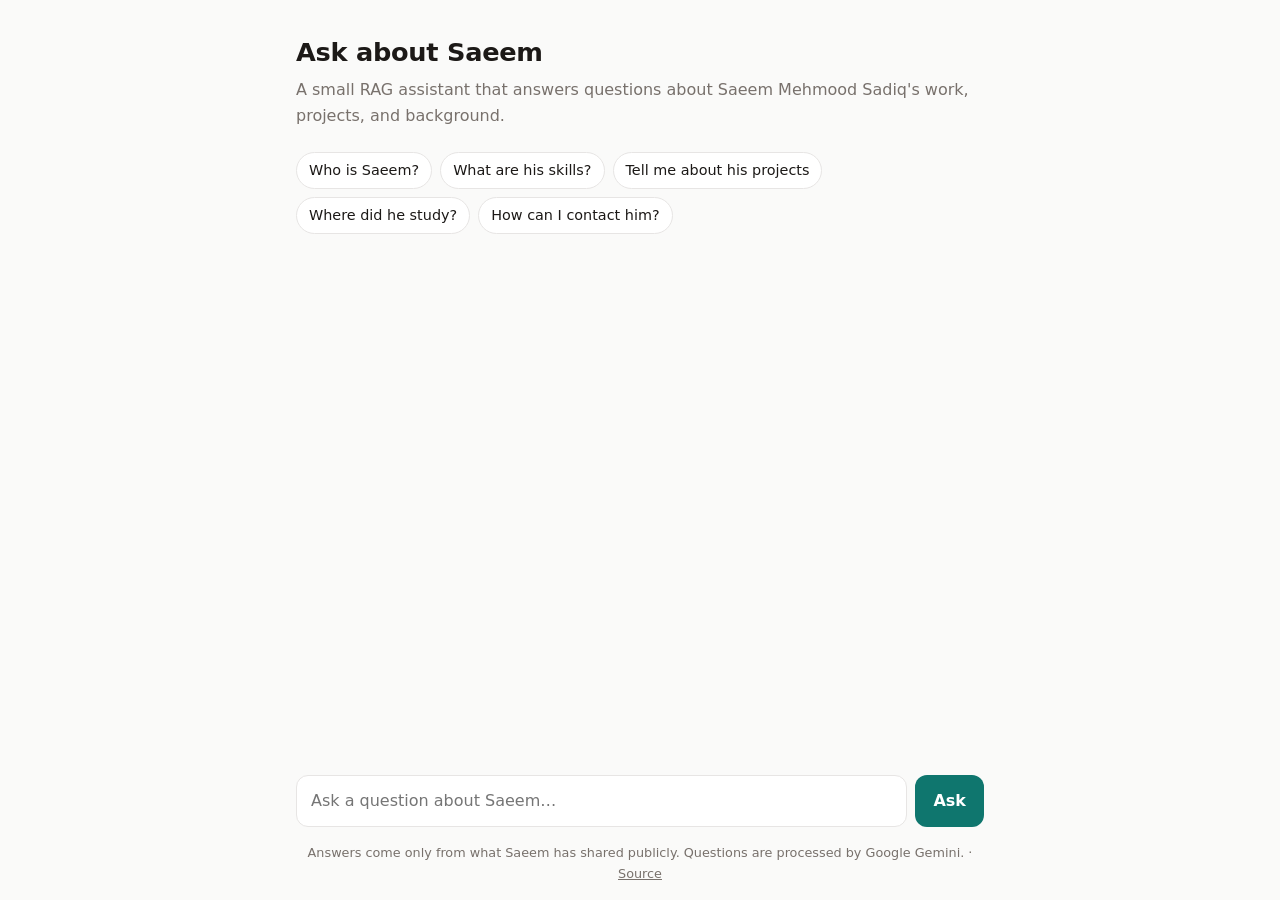
==== frontend/index.html @ ddf20d1d "frontendddddd" ====
<!doctype html>
<html lang="en">
<head>
  <meta charset="utf-8">
  <meta name="viewport" content="width=device-width, initial-scale=1">
  <title>Ask about Saeem</title>
  <meta name="description" content="A small RAG assistant that answers questions about Saeem Mehmood Sadiq.">
  <style>
    :root {
      --bg: #fafaf9;
      --surface: #ffffff;
      --text: #1c1917;
      --muted: #78716c;
      --border: #e7e5e4;
      --accent: #0f766e;
      --accent-text: #ffffff;
      --user-bubble: #0f766e;
      --bot-bubble: #f5f5f4;
    }
    @media (prefers-color-scheme: dark) {
      :root {
        --bg: #1c1917;
        --surface: #292524;
        --text: #f5f5f4;
        --muted: #a8a29e;
        --border: #44403c;
        --accent: #2dd4bf;
        --accent-text: #134e4a;
        --user-bubble: #115e59;
        --bot-bubble: #292524;
      }
    }
    * { box-sizing: border-box; }
    body {
      margin: 0;
      background: var(--bg);
      color: var(--text);
      font: 16px/1.6 system-ui, -apple-system, "Segoe UI", Roboto, sans-serif;
    }
    main {
      max-width: 720px;
      min-height: 100dvh;
      margin: 0 auto;
      padding: 32px 16px 16px;
      display: flex;
      flex-direction: column;
    }
    header h1 { margin: 0; font-size: 1.6rem; letter-spacing: -0.01em; }
    header p { margin: 4px 0 0; color: var(--muted); }
    #chat { flex: 1; padding: 24px 0; display: flex; flex-direction: column; gap: 12px; }
    .msg { max-width: 85%; padding: 10px 14px; border-radius: 14px; overflow-wrap: anywhere; }
    .msg p { margin: 0 0 8px; }
    .msg p:last-child, .msg ul:last-child { margin-bottom: 0; }
    .msg ul { margin: 0 0 8px; padding-left: 20px; }
    .msg a { color: inherit; }
    .user { align-self: flex-end; background: var(--user-bubble); color: #fff; border-bottom-right-radius: 4px; }
    .bot { align-self: flex-start; background: var(--bot-bubble); border: 1px solid var(--border); border-bottom-left-radius: 4px; }
    .error { color: #b91c1c; }
    .typing::after { content: "▍"; animation: blink 1s steps(2) infinite; }
    @keyframes blink { to { opacity: 0; } }
    #starters { display: flex; flex-wrap: wrap; gap: 8px; }
    #starters button {
      font: inherit; font-size: 0.9rem; cursor: pointer;
      padding: 6px 12px; border-radius: 999px;
      background: var(--surface); color: var(--text); border: 1px solid var(--border);
    }
    #starters button:hover { border-color: var(--accent); }
    form { display: flex; gap: 8px; padding-top: 12px; position: sticky; bottom: 0; background: var(--bg); padding-bottom: 8px; }
    input {
      flex: 1; min-width: 0; font: inherit; padding: 12px 14px;
      border-radius: 12px; border: 1px solid var(--border);
      background: var(--surface); color: var(--text);
    }
    input:focus { outline: 2px solid var(--accent); outline-offset: -1px; }
    form button {
      font: inherit; font-weight: 600; cursor: pointer;
      padding: 0 18px; border: 0; border-radius: 12px;
      background: var(--accent); color: var(--accent-text);
    }
    form button:disabled { opacity: 0.5; cursor: default; }
    footer { color: var(--muted); font-size: 0.8rem; text-align: center; padding-top: 8px; }
    footer a { color: inherit; }
  </style>
</head>
<body>
  <main>
    <header>
      <h1>Ask about Saeem</h1>
      <p>A small RAG assistant that answers questions about Saeem Mehmood Sadiq's work, projects, and background.</p>
    </header>

    <section id="chat" aria-live="polite">
      <div id="starters">
        <button type="button">Who is Saeem?</button>
        <button type="button">What are his skills?</button>
        <button type="button">Tell me about his projects</button>
        <button type="button">Where did he study?</button>
        <button type="button">How can I contact him?</button>
      </div>
    </section>

    <form id="ask">
      <input id="question" name="question" autocomplete="off" maxlength="500"
             placeholder="Ask a question about Saeem…" aria-label="Your question" required>
      <button type="submit">Ask</button>
    </form>

    <footer>
      Answers come only from what Saeem has shared publicly. Questions are processed by Google Gemini.
      · <a href="https://github.com/saim61/about-me">Source</a>
    </footer>
  </main>

  <script>
    const chat = document.getElementById("chat");
    const form = document.getElementById("ask");
    const input = document.getElementById("question");
    const button = form.querySelector("button");
    const starters = document.getElementById("starters");
    const history = [];

    function escapeHtml(text) {
      return text.replace(/[&<>"']/g, (c) => ({ "&": "&amp;", "<": "&lt;", ">": "&gt;", '"': "&quot;", "'": "&#39;" })[c]);
    }

    function inline(text) {
      return escapeHtml(text)
        .replace(/\*\*(.+?)\*\*/g, "<strong>$1</strong>")
        .replace(/`([^`]+)`/g, "<code>$1</code>")
        .replace(/(https?:\/\/[^\s<)]*[^\s<).,!?;:])/g, '<a href="$1" target="_blank" rel="noopener">$1</a>');
    }

    function render(markdown) {
      const html = [];
      let list = false;
      for (const line of markdown.split("\n")) {
        const item = line.match(/^\s*[-*]\s+(.*)/);
        if (item) {
          if (!list) { html.push("<ul>"); list = true; }
          html.push(`<li>${inline(item[1])}</li>`);
          continue;
        }
        if (list) { html.push("</ul>"); list = false; }
        if (line.trim()) html.push(`<p>${inline(line)}</p>`);
      }
      if (list) html.push("</ul>");
      return html.join("");
    }

    function bubble(role, text = "") {
      const el = document.createElement("div");
      el.className = `msg ${role}`;
      el.innerHTML = render(text);
      chat.appendChild(el);
      el.scrollIntoView({ behavior: "smooth", block: "end" });
      return el;
    }

    async function ask(question) {
      starters.remove();
      bubble("user", question);
      const reply = bubble("bot");
      reply.classList.add("typing");
      button.disabled = true;
      let answer = "";

      try {
        const response = await fetch("/ask", {
          method: "POST",
          headers: { "Content-Type": "application/json" },
          body: JSON.stringify({ question, history: history.slice(-3) }),
        });
        if (!response.ok) {
          const body = await response.json().catch(() => ({}));
          throw new Error(typeof body.detail === "string" ? body.detail : "Something went wrong. Please try again.");
        }

        const reader = response.body.getReader();
        const decoder = new TextDecoder();
        let buffer = "";
        for (;;) {
          const { value, done } = await reader.read();
          if (done) break;
          buffer += decoder.decode(value, { stream: true });
          const lines = buffer.split("\n");
          buffer = lines.pop();
          for (const line of lines) {
            if (!line.trim()) continue;
            const event = JSON.parse(line);
            if (event.type === "text") {
              answer += event.text;
              reply.innerHTML = render(answer);
              reply.scrollIntoView({ block: "end" });
            } else if (event.type === "error") {
              throw new Error(event.message);
            }
          }
        }
        history.push({ question, answer });
      } catch (error) {
        reply.innerHTML = `<p class="error">${escapeHtml(error.message)}</p>`;
      } finally {
        reply.classList.remove("typing");
        button.disabled = false;
        input.focus();
      }
    }

    form.addEventListener("submit", (event) => {
      event.preventDefault();
      const question = input.value.trim();
      if (!question || button.disabled) return;
      input.value = "";
      ask(question);
    });

    starters.addEventListener("click", (event) => {
      if (event.target.tagName === "BUTTON" && !button.disabled) ask(event.target.textContent);
    });
  </script>
</body>
</html>
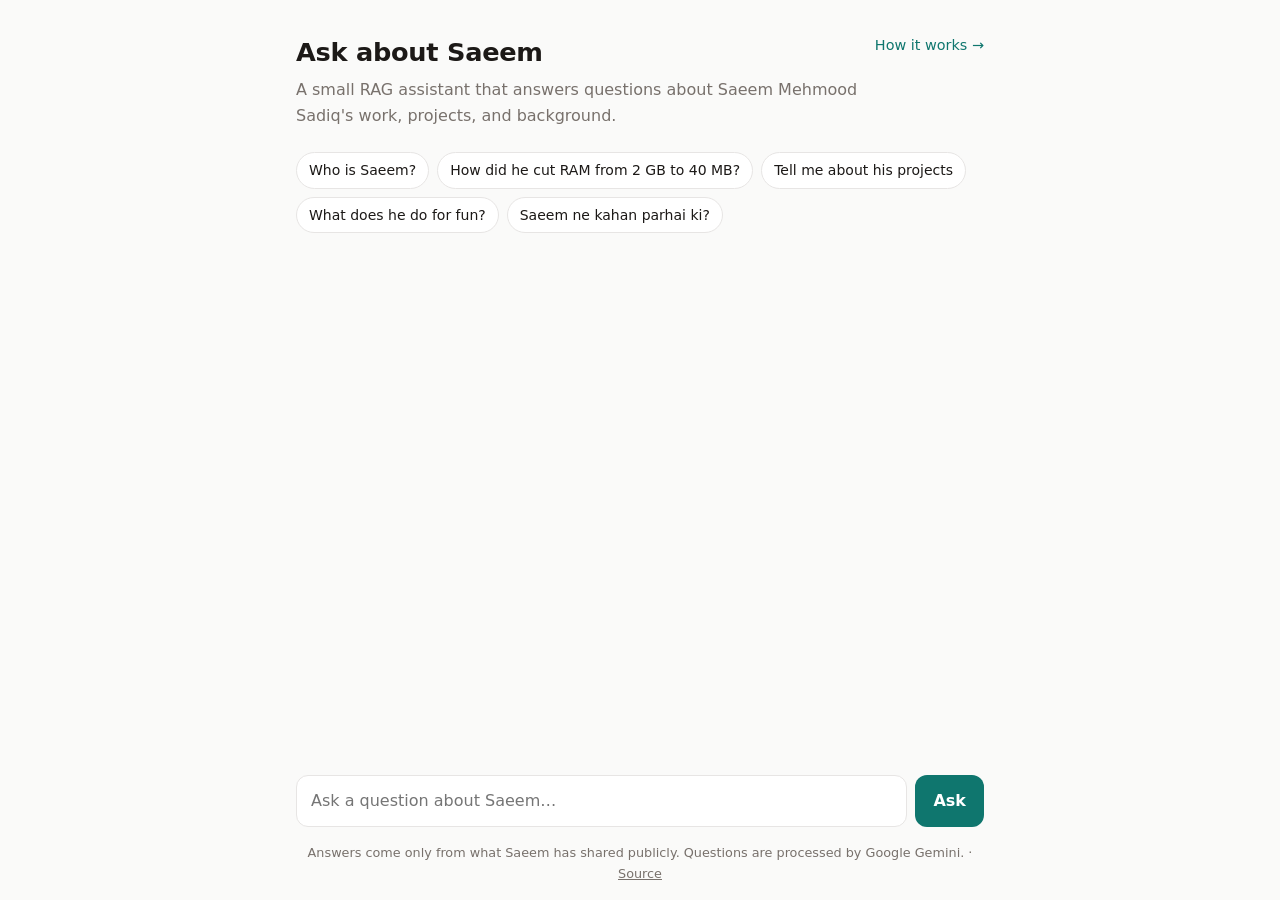
==== commit 1562ae74: "improvements in the frontend ..." ====
--- a/frontend/index.html
+++ b/frontend/index.html
@@ -5,97 +5,25 @@
   <meta name="viewport" content="width=device-width, initial-scale=1">
   <title>Ask about Saeem</title>
   <meta name="description" content="A small RAG assistant that answers questions about Saeem Mehmood Sadiq.">
-  <style>
-    :root {
-      --bg: #fafaf9;
-      --surface: #ffffff;
-      --text: #1c1917;
-      --muted: #78716c;
-      --border: #e7e5e4;
-      --accent: #0f766e;
-      --accent-text: #ffffff;
-      --user-bubble: #0f766e;
-      --bot-bubble: #f5f5f4;
-    }
-    @media (prefers-color-scheme: dark) {
-      :root {
-        --bg: #1c1917;
-        --surface: #292524;
-        --text: #f5f5f4;
-        --muted: #a8a29e;
-        --border: #44403c;
-        --accent: #2dd4bf;
-        --accent-text: #134e4a;
-        --user-bubble: #115e59;
-        --bot-bubble: #292524;
-      }
-    }
-    * { box-sizing: border-box; }
-    body {
-      margin: 0;
-      background: var(--bg);
-      color: var(--text);
-      font: 16px/1.6 system-ui, -apple-system, "Segoe UI", Roboto, sans-serif;
-    }
-    main {
-      max-width: 720px;
-      min-height: 100dvh;
-      margin: 0 auto;
-      padding: 32px 16px 16px;
-      display: flex;
-      flex-direction: column;
-    }
-    header h1 { margin: 0; font-size: 1.6rem; letter-spacing: -0.01em; }
-    header p { margin: 4px 0 0; color: var(--muted); }
-    #chat { flex: 1; padding: 24px 0; display: flex; flex-direction: column; gap: 12px; }
-    .msg { max-width: 85%; padding: 10px 14px; border-radius: 14px; overflow-wrap: anywhere; }
-    .msg p { margin: 0 0 8px; }
-    .msg p:last-child, .msg ul:last-child { margin-bottom: 0; }
-    .msg ul { margin: 0 0 8px; padding-left: 20px; }
-    .msg a { color: inherit; }
-    .user { align-self: flex-end; background: var(--user-bubble); color: #fff; border-bottom-right-radius: 4px; }
-    .bot { align-self: flex-start; background: var(--bot-bubble); border: 1px solid var(--border); border-bottom-left-radius: 4px; }
-    .error { color: #b91c1c; }
-    .typing::after { content: "▍"; animation: blink 1s steps(2) infinite; }
-    @keyframes blink { to { opacity: 0; } }
-    #starters { display: flex; flex-wrap: wrap; gap: 8px; }
-    #starters button {
-      font: inherit; font-size: 0.9rem; cursor: pointer;
-      padding: 6px 12px; border-radius: 999px;
-      background: var(--surface); color: var(--text); border: 1px solid var(--border);
-    }
-    #starters button:hover { border-color: var(--accent); }
-    form { display: flex; gap: 8px; padding-top: 12px; position: sticky; bottom: 0; background: var(--bg); padding-bottom: 8px; }
-    input {
-      flex: 1; min-width: 0; font: inherit; padding: 12px 14px;
-      border-radius: 12px; border: 1px solid var(--border);
-      background: var(--surface); color: var(--text);
-    }
-    input:focus { outline: 2px solid var(--accent); outline-offset: -1px; }
-    form button {
-      font: inherit; font-weight: 600; cursor: pointer;
-      padding: 0 18px; border: 0; border-radius: 12px;
-      background: var(--accent); color: var(--accent-text);
-    }
-    form button:disabled { opacity: 0.5; cursor: default; }
-    footer { color: var(--muted); font-size: 0.8rem; text-align: center; padding-top: 8px; }
-    footer a { color: inherit; }
-  </style>
+  <link rel="stylesheet" href="style.css">
 </head>
 <body>
   <main>
     <header>
-      <h1>Ask about Saeem</h1>
-      <p>A small RAG assistant that answers questions about Saeem Mehmood Sadiq's work, projects, and background.</p>
+      <div>
+        <h1>Ask about Saeem</h1>
+        <p>A small RAG assistant that answers questions about Saeem Mehmood Sadiq's work, projects, and background.</p>
+      </div>
+      <nav><a href="how-it-works.html">How it works →</a></nav>
     </header>
 
     <section id="chat" aria-live="polite">
-      <div id="starters">
+      <div id="starters" class="chips">
         <button type="button">Who is Saeem?</button>
-        <button type="button">What are his skills?</button>
+        <button type="button">How did he cut RAM from 2 GB to 40 MB?</button>
         <button type="button">Tell me about his projects</button>
-        <button type="button">Where did he study?</button>
-        <button type="button">How can I contact him?</button>
+        <button type="button">What does he do for fun?</button>
+        <button type="button">Saeem ne kahan parhai ki?</button>
       </div>
     </section>
 
@@ -116,8 +44,25 @@
     const form = document.getElementById("ask");
     const input = document.getElementById("question");
     const button = form.querySelector("button");
-    const starters = document.getElementById("starters");
     const history = [];
+    const asked = new Set();
+
+    const FOLLOW_UPS = [
+      [/Hobbies/, ["What is Saeem learning right now?", "Where is Saeem based?"]],
+      [/Technical Skills/, ["Does Saeem know Kubernetes?", "Which databases has he used?"]],
+      [/Code Graphers/, ["How did he cut RAM from 2 GB to 40 MB?", "Where did he work before Code Graphers?"]],
+      [/Dycoders/, ["What did he do at Automatiq?", "Does Saeem know Elixir?"]],
+      [/Automatiq/, ["What did he do at InvoZone?", "What was his first job?"]],
+      [/InvoZone/, ["What was his first job?", "Does Saeem know Elixir?"]],
+      [/Timeline|ILI Digital/, ["What does he do at ILI Digital?", "How many years of experience does he have?"]],
+      [/Projects|Hookline|Podium|fxflow|Olist|Message App|imagehash/,
+        ["What is Hookline?", "Tell me about Podium", "What open-source contribution has he made?"]],
+      [/Education|Levels|Background/, ["Which university did he attend?", "Where did he do his A Levels?"]],
+      [/Learning/, ["Has he built any data engineering projects?", "What is fxflow?"]],
+      [/Contact|Quick Facts/, ["What is Saeem's GitHub?", "Tell me about his projects"]],
+      [/Summary/, ["What are his skills?", "Tell me about his projects"]],
+    ];
+    const DEFAULT_FOLLOW_UPS = ["Who is Saeem?", "Tell me about his projects", "What does he do for fun?"];
 
     function escapeHtml(text) {
       return text.replace(/[&<>"']/g, (c) => ({ "&": "&amp;", "<": "&lt;", ">": "&gt;", '"': "&quot;", "'": "&#39;" })[c]);
@@ -156,13 +101,56 @@
       return el;
     }
 
+    function underTheHood(sources, guardrail) {
+      const details = document.createElement("details");
+      details.className = "under";
+      if (guardrail) {
+        details.innerHTML = `<summary>🔍 How I answered this</summary>
+          <p class="query">A cheap pre-check answered this before any LLM call
+          (<code>${escapeHtml(guardrail)}</code>), so no Gemini quota was used.</p>`;
+        return details;
+      }
+      const items = sources.chunks.map((c) => `<li>${escapeHtml(c.section || "untitled")}
+        <div class="bar" title="similarity ${c.score}"><span style="width:${Math.max(0, c.score) * 100}%"></span></div>
+        </li>`).join("");
+      details.innerHTML = `<summary>🔍 How I found this</summary>
+        <p class="query">Searched for: <q>${escapeHtml(sources.search_query)}</q></p>
+        <ol>${items}</ol>`;
+      return details;
+    }
+
+    function followUps(sections) {
+      const picked = [];
+      for (const section of sections) {
+        for (const [pattern, questions] of FOLLOW_UPS) {
+          if (pattern.test(section)) picked.push(...questions);
+        }
+      }
+      const fresh = [...new Set([...picked, ...DEFAULT_FOLLOW_UPS])]
+        .filter((q) => !asked.has(q.toLowerCase()))
+        .slice(0, 3);
+      if (!fresh.length) return null;
+      const box = document.createElement("div");
+      box.className = "chips follow-ups";
+      for (const q of fresh) {
+        const chip = document.createElement("button");
+        chip.type = "button";
+        chip.textContent = q;
+        box.appendChild(chip);
+      }
+      return box;
+    }
+
     async function ask(question) {
-      starters.remove();
+      document.querySelectorAll("#chat .chips").forEach((el) => el.remove());
+      asked.add(question.toLowerCase());
       bubble("user", question);
       const reply = bubble("bot");
       reply.classList.add("typing");
       button.disabled = true;
       let answer = "";
+      let sources = null;
+      let guardrail = null;
 
       try {
         const response = await fetch("/ask", {
@@ -187,16 +175,23 @@
           for (const line of lines) {
             if (!line.trim()) continue;
             const event = JSON.parse(line);
-            if (event.type === "text") {
+            if (event.type === "sources") {
+              sources = event;
+            } else if (event.type === "text") {
               answer += event.text;
               reply.innerHTML = render(answer);
               reply.scrollIntoView({ block: "end" });
+            } else if (event.type === "done") {
+              guardrail = event.guardrail || null;
             } else if (event.type === "error") {
               throw new Error(event.message);
             }
           }
         }
         history.push({ question, answer });
+        if (sources || guardrail) reply.appendChild(underTheHood(sources, guardrail));
+        const chips = followUps(sources ? sources.chunks.map((c) => c.section || "") : []);
+        if (chips) chat.appendChild(chips);
       } catch (error) {
         reply.innerHTML = `<p class="error">${escapeHtml(error.message)}</p>`;
       } finally {
@@ -214,8 +209,11 @@
       ask(question);
     });
 
-    starters.addEventListener("click", (event) => {
-      if (event.target.tagName === "BUTTON" && !button.disabled) ask(event.target.textContent);
+    chat.addEventListener("click", (event) => {
+      const target = event.target;
+      if (target.tagName === "BUTTON" && target.closest(".chips") && !button.disabled) {
+        ask(target.textContent);
+      }
     });
   </script>
 </body>
--- a/frontend/style.css
+++ b/frontend/style.css
@@ -0,0 +1,121 @@
+:root {
+  --bg: #fafaf9;
+  --surface: #ffffff;
+  --text: #1c1917;
+  --muted: #78716c;
+  --border: #e7e5e4;
+  --accent: #0f766e;
+  --accent-text: #ffffff;
+  --accent-soft: #ccfbf1;
+  --user-bubble: #0f766e;
+  --bot-bubble: #f5f5f4;
+}
+@media (prefers-color-scheme: dark) {
+  :root {
+    --bg: #1c1917;
+    --surface: #292524;
+    --text: #f5f5f4;
+    --muted: #a8a29e;
+    --border: #44403c;
+    --accent: #2dd4bf;
+    --accent-text: #134e4a;
+    --accent-soft: #134e4a;
+    --user-bubble: #115e59;
+    --bot-bubble: #292524;
+  }
+}
+* { box-sizing: border-box; }
+body {
+  margin: 0;
+  background: var(--bg);
+  color: var(--text);
+  font: 16px/1.6 system-ui, -apple-system, "Segoe UI", Roboto, sans-serif;
+}
+a { color: var(--accent); }
+main {
+  max-width: 720px;
+  min-height: 100dvh;
+  margin: 0 auto;
+  padding: 32px 16px 16px;
+  display: flex;
+  flex-direction: column;
+}
+header { display: flex; justify-content: space-between; align-items: flex-start; gap: 16px; }
+header h1 { margin: 0; font-size: 1.6rem; letter-spacing: -0.01em; }
+header p { margin: 4px 0 0; color: var(--muted); }
+header nav a { white-space: nowrap; font-size: 0.9rem; text-decoration: none; }
+header nav a:hover { text-decoration: underline; }
+footer { color: var(--muted); font-size: 0.8rem; text-align: center; padding-top: 8px; }
+footer a { color: inherit; }
+
+/* chat */
+#chat { flex: 1; padding: 24px 0; display: flex; flex-direction: column; gap: 12px; }
+.msg { max-width: 85%; padding: 10px 14px; border-radius: 14px; overflow-wrap: anywhere; }
+.msg p { margin: 0 0 8px; }
+.msg p:last-child, .msg ul:last-child { margin-bottom: 0; }
+.msg ul { margin: 0 0 8px; padding-left: 20px; }
+.msg a { color: inherit; }
+.user { align-self: flex-end; background: var(--user-bubble); color: #fff; border-bottom-right-radius: 4px; }
+.bot { align-self: flex-start; background: var(--bot-bubble); border: 1px solid var(--border); border-bottom-left-radius: 4px; }
+.error { color: #b91c1c; }
+.typing::after { content: "▍"; animation: blink 1s steps(2) infinite; }
+@keyframes blink { to { opacity: 0; } }
+
+.chips { display: flex; flex-wrap: wrap; gap: 8px; }
+.chips button {
+  font: inherit; font-size: 0.875rem; cursor: pointer;
+  padding: 6px 12px; border-radius: 999px;
+  background: var(--surface); color: var(--text); border: 1px solid var(--border);
+}
+.chips button:hover { border-color: var(--accent); }
+.follow-ups { align-self: flex-start; }
+
+.under { margin-top: 10px; font-size: 0.85rem; color: var(--muted); }
+.under summary { cursor: pointer; user-select: none; }
+.under summary:hover { color: var(--text); }
+.under .query { margin: 8px 0 4px; }
+.under ol { margin: 4px 0 0; padding-left: 20px; }
+.under li { margin-bottom: 4px; }
+.bar { height: 4px; border-radius: 2px; background: var(--border); margin-top: 2px; }
+.bar span { display: block; height: 100%; border-radius: 2px; background: var(--accent); }
+
+form { display: flex; gap: 8px; padding: 12px 0 8px; position: sticky; bottom: 0; background: var(--bg); }
+input {
+  flex: 1; min-width: 0; font: inherit; padding: 12px 14px;
+  border-radius: 12px; border: 1px solid var(--border);
+  background: var(--surface); color: var(--text);
+}
+input:focus { outline: 2px solid var(--accent); outline-offset: -1px; }
+form button {
+  font: inherit; font-weight: 600; cursor: pointer;
+  padding: 0 18px; border: 0; border-radius: 12px;
+  background: var(--accent); color: var(--accent-text);
+}
+form button:disabled { opacity: 0.5; cursor: default; }
+
+/* how it works */
+.page section { margin-top: 32px; }
+.page h2 { font-size: 1.15rem; margin: 0 0 12px; }
+.steps { list-style: none; margin: 0; padding: 0; display: grid; gap: 10px; }
+.steps li {
+  display: grid; grid-template-columns: 28px 1fr; gap: 12px; align-items: start;
+  padding: 12px 14px; border-radius: 12px; background: var(--surface); border: 1px solid var(--border);
+}
+.steps .n {
+  width: 28px; height: 28px; border-radius: 50%; display: grid; place-items: center;
+  background: var(--accent-soft); color: var(--text); font-weight: 600; font-size: 0.85rem;
+}
+.steps strong { display: block; }
+.steps span.d { color: var(--muted); font-size: 0.925rem; }
+.stats { display: grid; grid-template-columns: repeat(auto-fit, minmax(140px, 1fr)); gap: 10px; }
+.stat { padding: 14px; border-radius: 12px; background: var(--surface); border: 1px solid var(--border); }
+.stat b { display: block; font-size: 1.6rem; line-height: 1.2; }
+.stat span { color: var(--muted); font-size: 0.85rem; }
+.table-wrap { overflow-x: auto; }
+table { width: 100%; border-collapse: collapse; font-size: 0.9rem; }
+th, td { text-align: left; padding: 8px 10px; border-bottom: 1px solid var(--border); white-space: nowrap; }
+th { color: var(--muted); font-weight: 600; }
+tr.best td { font-weight: 600; }
+.lessons { margin: 0; padding-left: 20px; }
+.lessons li { margin-bottom: 10px; }
+code { font-size: 0.9em; }
